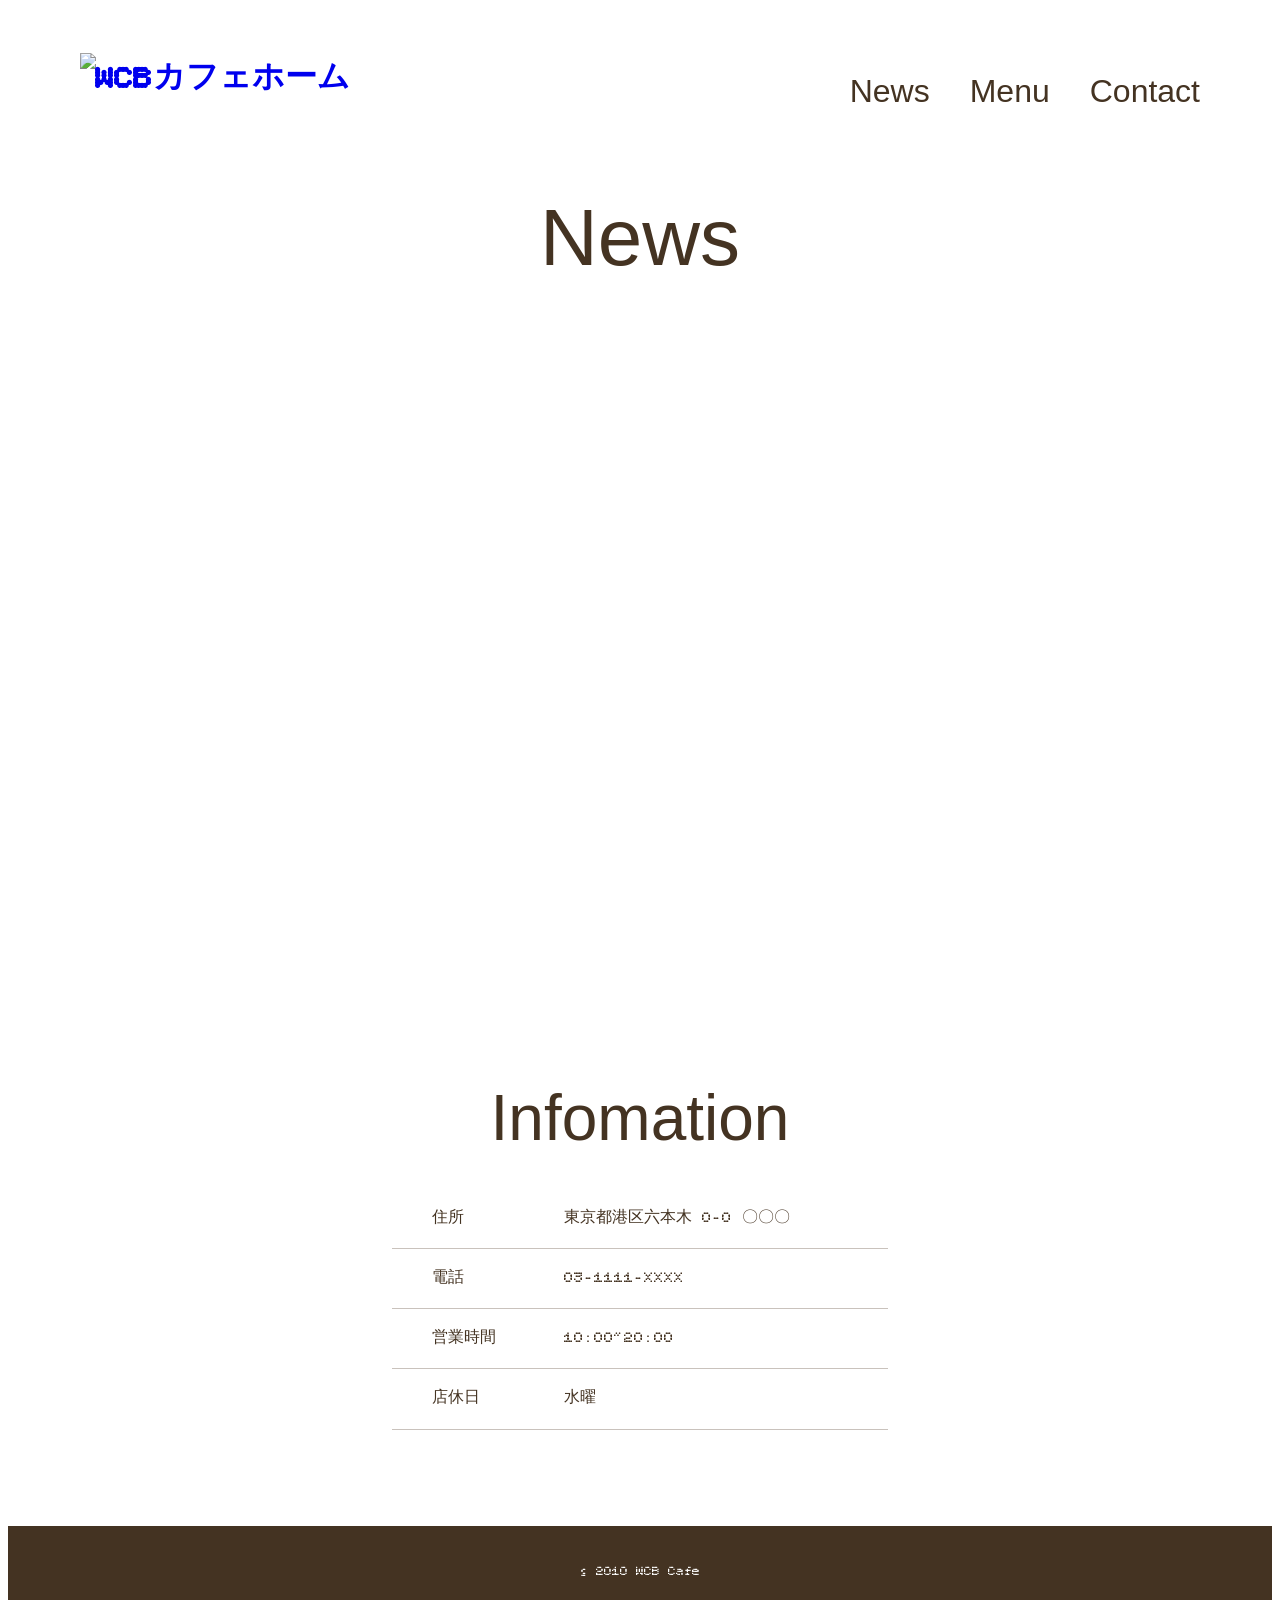
==== news.html @ ed064221 "5-3ed" ====
<!DOCTYPE html>
<html lang="ja">
    <head>
        <meta charset="utf-8">
        <title>WCB Cafe - NEWS</title>
        <meta name="description"
        content="ブレンドコーヒーとヘルシーなオーガニックフードを提供するカフェ">
        <meta name="viewport" content="width=device-width, initial-scale=1">
    
    <!-- ファビコン -->
        <link rel="icon" type="image/png" href="images/favicon.png">
    
    <!--リセットCSS-->
        <link rel="stylesheet" href="https://unpkg.com/ress/dist/ress.min.css">

    <!--Googleフォント-->
        <link rel="preconnect" href="https://fonts.googleapis.com">
        <link rel="preconnect" href="https://fonts.gstatic.com" crossorigin>
        <link href="https://fonts.googleapis.com/css2?family=Bitcount+Grid+Single:wght@100..900&family=Momo+Trust+Display&family=Rubik+80s+Fade&family=Zen+Old+Mincho&display=swap" rel="stylesheet">

    <!--オリジナルCSS-->
        <link rel="stylesheet" href="css/style.css">
    </head>
    <body>
        <div class="sub cover cover-news">
            <header class="page-header wrapper">
                <h1 class="align-center">
                    <a href="index.html"><img class="logo" src="images/logo.svg" alt="WCBカフェホーム"></a>
                </h1>
                <nav>
                    <ul class="main-nav font-english">
                        <li><a href="news.html">News</a></li>
                        <li><a href="menu.html">Menu</a></li>
                        <li><a href="contact.html">Contact</a></li>
                    </ul>
                </nav>
            </header>
            <h2 class="page-title font-english">News</h2>
        </div>

        <footer class="page-footer">
            <h3 class="heading-large font-english">Infomation</h3>
            <table class="info">
                <tr>
                    <th>住所</th>
                    <td>東京都港区六本木 0-0 〇〇〇</td>
                </tr>
                <tr>
                    <th>電話</th>
                    <td>03-1111-XXXX</td>
                </tr>
                <tr>
                    <th>営業時間</th>
                    <td>10:00~20:00</td>
                </tr>
                <tr>
                    <th>店休日</th>
                    <td>水曜</td>
                </tr>
            </table>
            <div class="copyright">
                <small>&copy; 2010 WCB Cafe</small>
            </div>
        </footer>
    </body>
</html>
---- css/style.css ----
@charset "utf-8";

/* 共通部分
---------------------------*/
html {
  font-size: 100%;
}
body {
  font-family: "Bitcount Grid Single", system-ui;
  font-optical-sizing: auto;
  font-weight: weight;
  font-style: normal;
  font-variation-settings:
    "slnt" 0,
    "CRSV" 0.5,
    "ELSH" 0,
    "ELXP" 0;
  line-height: 1.7;
  color: #432;
}

a {
  text-decoration: none;
}

img{
  max-width: 100%;
}

/*レイアウト*/
.wrapper {
  max-width: 1120px;
  margin: auto;
  padding: 0 1.5rem;
}
.align-center {
  text-align: center;
}

/*見出し*/
.font-english {
  font-family: 'Philosopher', sans-serif;
  font-weight: normal;
}

.heading-large,
.page-title {
  font-size: 3rem;
  text-align: center;
}

.page-title{
  margin-top: 2rem;
  line-height: 1.4;
}

.heading-large {
  margin-bottom: 1rem;
}

/*ボタン*/
.btn {
  display: inline-block;
  font-size: 1.5rem;
  background-color: #0bd;
  color: #fff;
  border-radius: 8px;
  padding: .75rem 1.5rem;
  transition: .5s;
}
.btn:hover {
  scale: 1.2;
  rotate: -5deg;
  background-color: #0090aa;
}

/*ヘッダー
-----------------------------*/
.page-header {
  padding-top: .5rem;
}

.logo {
  width: 210px;
}
.main-nav {
  display: flex;
  justify-content: center;
  gap: 2.5rem;
  font-size: 1.5rem;
  list-style:none;
}
.main-nav a {
  color: #432;
}
.main-nav a:hover {
  color: #0bd
}

.cover {
  background-size: cover;
  background-position: center bottom;
  height: 800px;

.sub-cover {
  background-size: cover;
  background-position: center bottom;
  height: 528px;
  margin-bottom: 4rem;
}

}
.cover-home {
  background-image: url(../images/cover-home-s.webp)
}

.about {
  max-width: 736px;
  padding: 0 1.5rem;
  margin: 3rem auto 0;
}
.about p {
  margin-bottom: 3rem;
}

/* フッター
--------------------------*/
.page-footer {
  background-image: url(../images/footer-s.webp);
  background-size: cover;
  background-position: center;
  padding-top: 12rem;
}

.info{
  width: 100%;
  max-width: 544px;
  margin: auto;
  padding: 0 1.5rem;
  border-spacing: 0;
}
.info th,
.info td {
  border-bottom: 1px solid #c9c2bc;
}
.info th {
  text-align: left;
  font-weight: normal;
  padding: 1rem;
}
.info td {
  padding: 1rem 0;
}
.copyright {
  background-color: #432;
  text-align: center;
  padding: 2rem 0;
  margin-top: 6rem;
  color: #fff;
}

/* デスクトップ版
----------------------------------*/
@media (min-width: 800px) {
  /* 見出し */
  .page-title {
    font-size: 5rem;
  }
  .heading-large {
    font-size: 4rem;
  }

  /* ヘッダー */
  .page-header {
    display: flex;
    justify-content: space-between;
    padding-top: 1.5rem;
  }
  .main-nav {
    font-size: 2rem;
  }
}

/* HOME */
.cover-home {
  background-image: url(../images/cover-home-l.webp);
}
.about {
  margin: 4rem auto 0;
}

/* フッター */
.page-footer {
  background-image: url(../images/footer-l.webp);
  padding-top: 12rem;
}
.info th {
  padding-left: 2.5rem;
}

/* NEWS
---------------------------------------*/

.cover-news {
  background-image: url(../images/cover-news-s.webp);
}
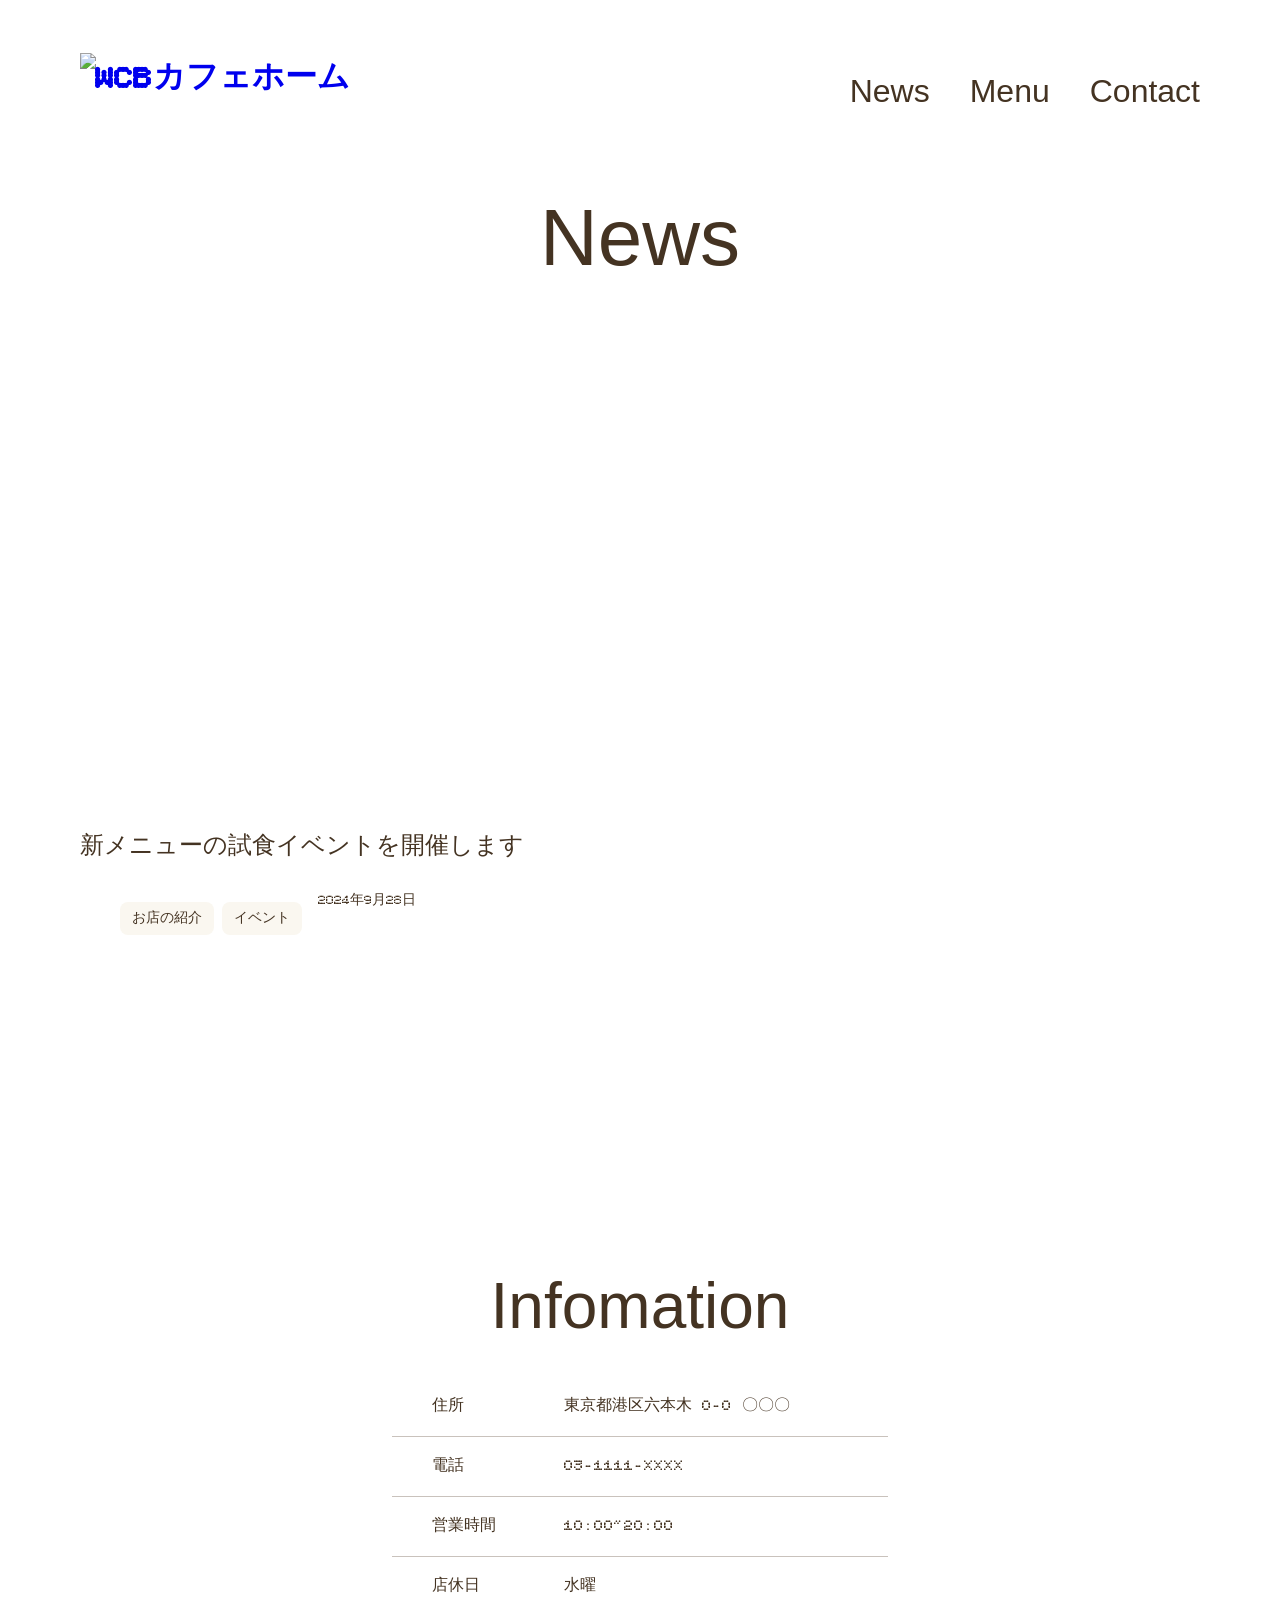
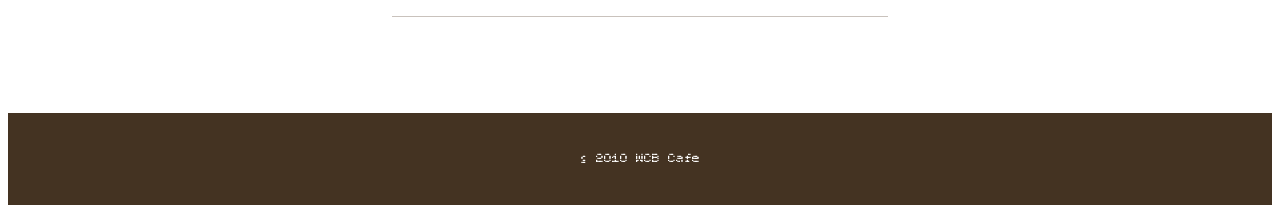
==== commit 31b5e67c: "5-4" ====
--- a/news.html
+++ b/news.html
@@ -38,6 +38,20 @@
             <h2 class="page-title font-english">News</h2>
         </div>
 
+        <main class="wrapper">
+            <article class="post">
+                <header>
+                    <h2 class="post-title">新メニューの試食イベントを開催します</h2>
+                    <div class="post-info">
+                        <ul class="post-cat">
+                            <li><a href="#">お店の紹介</a></li>
+                            <li><a href="#">イベント</a></li>
+                        </ul>
+                        <time class="post-date" datetime="2024-09-28">2024年9月28日</time>
+                    </div>
+                </header>
+            </article>
+        </main>
         <footer class="page-footer">
             <h3 class="heading-large font-english">Infomation</h3>
             <table class="info">
--- a/css/style.css
+++ b/css/style.css
@@ -203,4 +203,36 @@
 
 .cover-news {
   background-image: url(../images/cover-news-s.webp);
+}
+
+/* 記事部分 */
+.post {
+  margin-bottom: 3rem;
+}
+.post-title {
+  font-weight: normal;
+  margin-bottom: 1.25rem;
+}
+.post-info{
+  display: flex;
+  gap: 1rem;
+  margin-bottom: 2rem;
+}
+.post-cat {
+  display:flex;
+  gap: .5rem;
+  list-style: none;
+}
+.post-cat a {
+  color: #432;
+  background-color: #faf7f0;
+  border-radius: 8px;
+  font-size: .875rem;
+  padding: .5rem .75rem;
+}
+.post-cat a:hover {
+  background-color: #c9c2bc;
+}
+.post-date{
+  font-size: .875rem
 }
